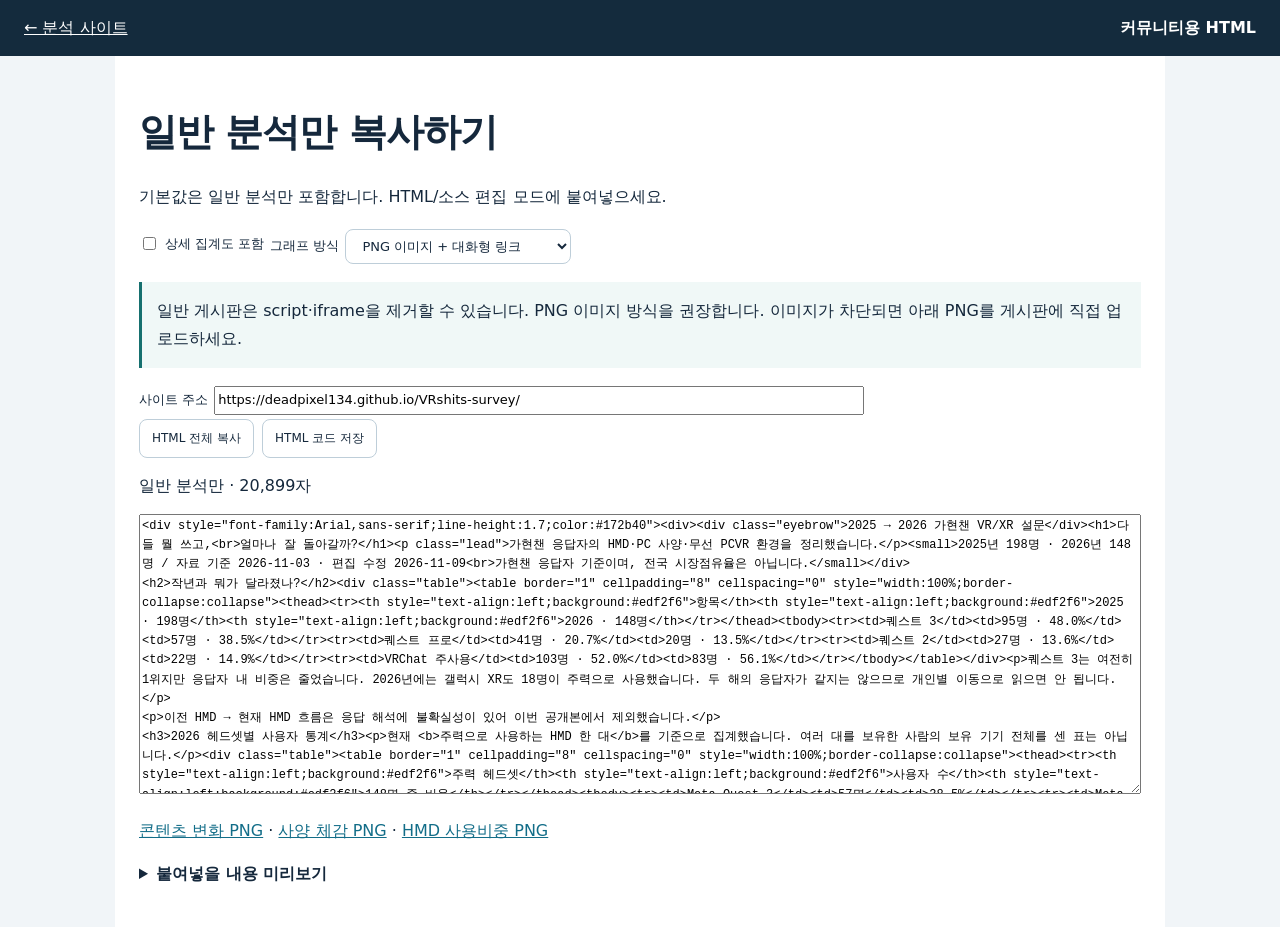
==== docs/community.html @ 3585a120 "Publish survey reports, interactive Sankey and community HTML exporter" ====
<!doctype html><html lang="ko"><meta charset="utf-8"><meta name="viewport" content="width=device-width,initial-scale=1"><title>커뮤니티 게시용 HTML</title><link rel="stylesheet" href="style.css"><body class="standalone"><header class="top"><a href="index.html">← 분석 사이트</a><strong>커뮤니티용 HTML</strong></header><main style="max-width:1050px"><h1>일반 분석만 복사하기</h1><p>기본값은 일반 분석만 포함합니다. HTML/소스 편집 모드에 붙여넣으세요.</p><label><input id="includeDetail" type="checkbox">상세 집계도 포함</label><label>그래프 방식<select id="imageMode"><option value="image">PNG 이미지 + 대화형 링크</option><option value="none">그래프 없이 링크만</option><option value="iframe">대화형 iframe · 허용 게시판만</option></select></label><p class="note">일반 게시판은 script·iframe을 제거할 수 있습니다. PNG 이미지 방식을 권장합니다. 이미지가 차단되면 아래 PNG를 게시판에 직접 업로드하세요.</p><label>사이트 주소<input id="baseUrl" style="width:min(650px,80vw)" type="url"></label><div class="tools"><button id="copyCode">HTML 전체 복사</button><button id="downloadCode">HTML 코드 저장</button></div><p id="status" role="status">불러오는 중…</p><textarea id="pasteCode" aria-label="게시용 HTML 코드" style="width:100%;height:280px;font:12px/1.6 monospace"></textarea><p><a href="assets/content.png" download>콘텐츠 변화 PNG</a> · <a href="assets/perception.png" download>사양 체감 PNG</a> · <a href="assets/mode.png" download>HMD 사용비중 PNG</a></p><details><summary>붙여넣을 내용 미리보기</summary><iframe id="pastePreview" title="게시글 미리보기" sandbox="allow-same-origin" style="width:100%;height:650px;border:1px solid #ccd"></iframe></details></main><script src="community.js"></script></body></html>
---- docs/style.css ----
:root{--ink:#15283c;--muted:#586b80;--line:#dce5ed;--accent:#16706f}*{box-sizing:border-box}[hidden]{display:none!important}html{scroll-padding-top:90px}body{margin:0;color:var(--ink);background:#f1f5f8;font:16px/1.75 system-ui,-apple-system,'Noto Sans CJK KR',sans-serif}a{color:#126d88}button,select,input{font:inherit}button,select{border:1px solid #beced9;background:white;color:var(--ink);border-radius:8px;padding:8px 12px}button{cursor:pointer}button:hover{background:#e9f3f4}button:focus-visible,a:focus-visible,select:focus-visible{outline:3px solid #da9d38;outline-offset:3px}.top{position:sticky;top:0;z-index:20;background:#142b3d;color:white;padding:14px 24px;display:flex;align-items:center;justify-content:space-between;gap:12px}.top a{color:white}.brand{text-decoration:none;white-space:nowrap}.brand b{font-size:12px;letter-spacing:2px;display:block;color:#7ed5d1}.top nav{display:flex;gap:8px;align-items:center;flex-wrap:wrap}.top button{background:#223e53;color:white;border-color:#486174;font-size:13px}.top button.active{background:#b9eee8;color:#123f43}.top nav>a{font-size:13px;padding:8px}.layout{display:grid;grid-template-columns:minmax(0,54fr) minmax(0,46fr);max-width:2100px;margin:auto}#reading{background:white;padding:42px clamp(20px,3vw,58px) 100px;min-width:0}.intro{border-bottom:3px solid var(--accent);padding-bottom:28px;margin-bottom:28px}.intro>span{font-size:13px;letter-spacing:1px;color:var(--accent)}h1{font-size:clamp(29px,3vw,42px);line-height:1.35;letter-spacing:-1px}h2{font-size:26px;line-height:1.4;margin:48px 0 18px}h3{font-size:20px;margin:30px 0 12px}p{margin:14px 0}.toc{border:1px solid var(--line);border-radius:10px;padding:12px 18px}.toc nav{display:grid;gap:7px;font-size:14px}.table,#links{overflow:auto;max-width:100%;margin:18px 0}table{width:100%;border-collapse:collapse;font-size:13px}th{padding:11px;background:#e7eef3;text-align:left;white-space:nowrap}td{padding:10px;border-bottom:1px solid var(--line);min-width:70px;vertical-align:top}tbody tr:nth-child(even){background:#f7f9fb}.note{padding:15px;border-left:3px solid var(--accent);background:#f0f8f7}small{color:var(--muted)}.graph-link{display:block;width:100%;text-align:left;background:#edf8f7;border-color:#94c6c4;color:#135a5a;margin:24px 0;padding:14px;font-weight:650}#graphPanel{position:sticky;top:83px;height:calc(100dvh - 83px);border-left:1px solid var(--line);background:white;display:flex;flex-direction:column;min-width:0}.panel-head{display:flex;align-items:center;justify-content:space-between;flex-wrap:wrap;gap:8px;padding:16px;background:#f1f6f8;border-bottom:1px solid var(--line)}.panel-head a,.panel-head button{font-size:12px}.panel-head>div{display:flex;align-items:center;gap:8px}.panel-body{padding:16px;overflow:auto;overscroll-behavior:contain}.panel-body>label,.standalone label{display:inline-flex;gap:6px;align-items:center;flex-wrap:wrap;font-size:13px;margin:4px 6px 4px 0}select{max-width:100%}.scope{font-size:13px;padding:10px;background:#edf6f7;border-radius:8px}.tools{display:flex;align-items:center;gap:8px;flex-wrap:wrap}.tools button{font-size:12px}.tools label{font-size:12px}.tools input{width:105px}.hint{font-size:12px;color:var(--muted)}#chart{overflow:auto;border:1px solid var(--line);border-radius:8px;max-height:65dvh;touch-action:pan-x pan-y;background:white}#chart svg{display:block;max-width:none;height:auto}path.link:hover,path.link:focus{opacity:.9}details{margin:15px 0}summary{cursor:pointer;font-weight:650}footer{border-top:1px solid var(--line);padding-top:25px;margin-top:40px;font-size:13px;color:var(--muted)}.graph-closed .layout{grid-template-columns:minmax(0,1050px);justify-content:center}.graph-closed #graphPanel{display:none}.graph-wide .layout{grid-template-columns:minmax(0,35fr) minmax(0,65fr)}#mobileGraph{display:none}.standalone main{padding:24px;max-width:1800px;margin:auto;background:white}.standalone #chart{max-height:none}.standalone .top{position:static}.standalone .hint{max-width:1000px}@media(max-width:950px){.top{padding:10px 16px;position:sticky}.top nav{gap:3px}.top button{padding:7px;font-size:12px}.top #toggleGraph{display:none}.brand{font-size:14px}.brand b{font-size:10px}.layout,.graph-wide .layout{display:block}#reading{padding:25px 18px 110px}h2{font-size:24px}.top nav>a{font-size:12px}#graphPanel{position:fixed;inset:auto 0 52px 0;z-index:40;height:72dvh;border:1px solid #9eb5c6;border-radius:16px 16px 0 0;box-shadow:0 -14px 50px #15283c33;display:none}.mobile-open #graphPanel{display:flex}.graph-wide #graphPanel{height:calc(100dvh - 60px)}#mobileGraph{display:block;position:fixed;bottom:0;left:0;width:100%;height:53px;z-index:45;border-radius:0;background:#123e50;color:white;border:0;font-weight:700;padding-bottom:max(8px,env(safe-area-inset-bottom))}.panel-body{padding:12px}.panel-head{border-radius:16px 16px 0 0;padding:12px}.panel-head strong{font-size:14px}#chart{max-height:none}.standalone{padding-bottom:0}.standalone main{padding:12px}.standalone #chart{max-height:none}.standalone #mobileGraph{display:none}}
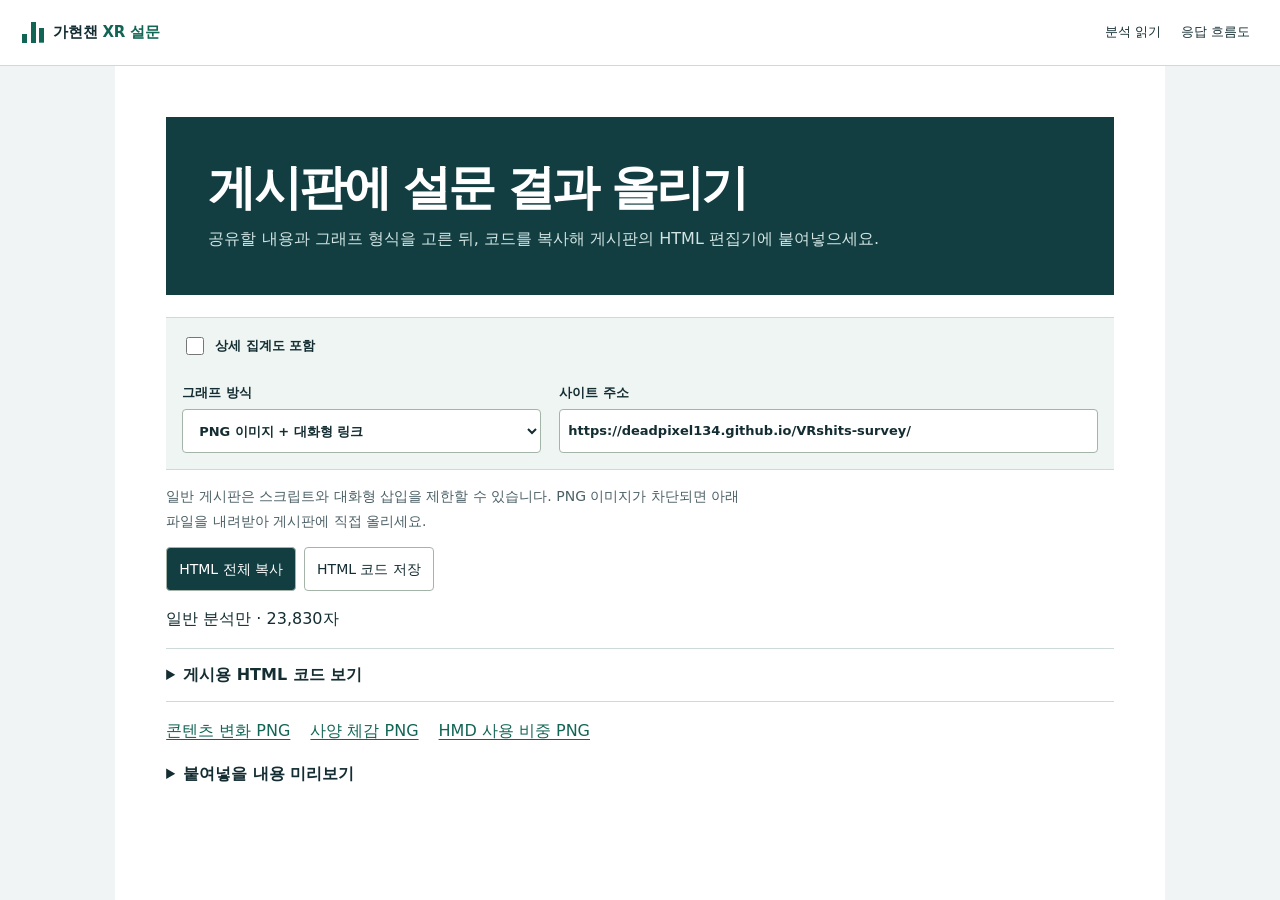
==== commit 4660c7d0: "Improve XR survey analysis, report layout, and chart navigation" ====
--- a/docs/community.html
+++ b/docs/community.html
@@ -1 +1,31 @@
-<!doctype html><html lang="ko"><meta charset="utf-8"><meta name="viewport" content="width=device-width,initial-scale=1"><title>커뮤니티 게시용 HTML</title><link rel="stylesheet" href="style.css"><body class="standalone"><header class="top"><a href="index.html">← 분석 사이트</a><strong>커뮤니티용 HTML</strong></header><main style="max-width:1050px"><h1>일반 분석만 복사하기</h1><p>기본값은 일반 분석만 포함합니다. HTML/소스 편집 모드에 붙여넣으세요.</p><label><input id="includeDetail" type="checkbox">상세 집계도 포함</label><label>그래프 방식<select id="imageMode"><option value="image">PNG 이미지 + 대화형 링크</option><option value="none">그래프 없이 링크만</option><option value="iframe">대화형 iframe · 허용 게시판만</option></select></label><p class="note">일반 게시판은 script·iframe을 제거할 수 있습니다. PNG 이미지 방식을 권장합니다. 이미지가 차단되면 아래 PNG를 게시판에 직접 업로드하세요.</p><label>사이트 주소<input id="baseUrl" style="width:min(650px,80vw)" type="url"></label><div class="tools"><button id="copyCode">HTML 전체 복사</button><button id="downloadCode">HTML 코드 저장</button></div><p id="status" role="status">불러오는 중…</p><textarea id="pasteCode" aria-label="게시용 HTML 코드" style="width:100%;height:280px;font:12px/1.6 monospace"></textarea><p><a href="assets/content.png" download>콘텐츠 변화 PNG</a> · <a href="assets/perception.png" download>사양 체감 PNG</a> · <a href="assets/mode.png" download>HMD 사용비중 PNG</a></p><details><summary>붙여넣을 내용 미리보기</summary><iframe id="pastePreview" title="게시글 미리보기" sandbox="allow-same-origin" style="width:100%;height:650px;border:1px solid #ccd"></iframe></details></main><script src="community.js"></script></body></html>
+<!doctype html>
+<html lang="ko">
+<head>
+  <meta charset="utf-8">
+  <meta name="viewport" content="width=device-width,initial-scale=1">
+  <title>게시용 코드 | 가현챈 XR 설문</title>
+  <link rel="stylesheet" href="style.css">
+</head>
+<body class="standalone share-page">
+<a class="skip-link" href="#main-content">본문으로 건너뛰기</a>
+<header class="top"><a class="brand" href="index.html">가현챈 <b>XR 설문</b></a><nav aria-label="보고서 메뉴"><a href="index.html">분석 읽기</a><a href="sankey.html">응답 흐름도</a></nav></header>
+<main id="main-content" tabindex="-1">
+  <header class="companion-intro">
+    <h1>게시판에 설문 결과 올리기</h1>
+    <p>공유할 내용과 그래프 형식을 고른 뒤, 코드를 복사해 게시판의 HTML 편집기에 붙여넣으세요.</p>
+  </header>
+  <div class="share-options">
+    <label class="check-filter"><input id="includeDetail" type="checkbox">상세 집계도 포함</label>
+    <label>그래프 방식<select id="imageMode"><option value="image">PNG 이미지 + 대화형 링크</option><option value="none">그래프 없이 링크만</option><option value="iframe">대화형 iframe · 허용 게시판만</option></select></label>
+    <label>사이트 주소<input id="baseUrl" type="url"></label>
+  </div>
+  <p class="hint">일반 게시판은 스크립트와 대화형 삽입을 제한할 수 있습니다. PNG 이미지가 차단되면 아래 파일을 내려받아 게시판에 직접 올리세요.</p>
+  <div class="tools"><button type="button" id="copyCode">HTML 전체 복사</button><button type="button" id="downloadCode">HTML 코드 저장</button></div>
+  <p id="status" role="status">불러오는 중…</p>
+  <details class="code-preview"><summary>게시용 HTML 코드 보기</summary><textarea id="pasteCode" aria-label="게시용 HTML 코드"></textarea></details>
+  <p class="asset-links"><a href="assets/content.png" download>콘텐츠 변화 PNG</a><a href="assets/perception.png" download>사양 체감 PNG</a><a href="assets/mode.png" download>HMD 사용 비중 PNG</a></p>
+  <details class="share-preview"><summary>붙여넣을 내용 미리보기</summary><iframe id="pastePreview" title="게시글 미리보기" sandbox="allow-same-origin"></iframe></details>
+</main>
+<script src="community.js"></script>
+</body>
+</html>
--- a/docs/style.css
+++ b/docs/style.css
@@ -1 +1,373 @@
-:root{--ink:#15283c;--muted:#586b80;--line:#dce5ed;--accent:#16706f}*{box-sizing:border-box}[hidden]{display:none!important}html{scroll-padding-top:90px}body{margin:0;color:var(--ink);background:#f1f5f8;font:16px/1.75 system-ui,-apple-system,'Noto Sans CJK KR',sans-serif}a{color:#126d88}button,select,input{font:inherit}button,select{border:1px solid #beced9;background:white;color:var(--ink);border-radius:8px;padding:8px 12px}button{cursor:pointer}button:hover{background:#e9f3f4}button:focus-visible,a:focus-visible,select:focus-visible{outline:3px solid #da9d38;outline-offset:3px}.top{position:sticky;top:0;z-index:20;background:#142b3d;color:white;padding:14px 24px;display:flex;align-items:center;justify-content:space-between;gap:12px}.top a{color:white}.brand{text-decoration:none;white-space:nowrap}.brand b{font-size:12px;letter-spacing:2px;display:block;color:#7ed5d1}.top nav{display:flex;gap:8px;align-items:center;flex-wrap:wrap}.top button{background:#223e53;color:white;border-color:#486174;font-size:13px}.top button.active{background:#b9eee8;color:#123f43}.top nav>a{font-size:13px;padding:8px}.layout{display:grid;grid-template-columns:minmax(0,54fr) minmax(0,46fr);max-width:2100px;margin:auto}#reading{background:white;padding:42px clamp(20px,3vw,58px) 100px;min-width:0}.intro{border-bottom:3px solid var(--accent);padding-bottom:28px;margin-bottom:28px}.intro>span{font-size:13px;letter-spacing:1px;color:var(--accent)}h1{font-size:clamp(29px,3vw,42px);line-height:1.35;letter-spacing:-1px}h2{font-size:26px;line-height:1.4;margin:48px 0 18px}h3{font-size:20px;margin:30px 0 12px}p{margin:14px 0}.toc{border:1px solid var(--line);border-radius:10px;padding:12px 18px}.toc nav{display:grid;gap:7px;font-size:14px}.table,#links{overflow:auto;max-width:100%;margin:18px 0}table{width:100%;border-collapse:collapse;font-size:13px}th{padding:11px;background:#e7eef3;text-align:left;white-space:nowrap}td{padding:10px;border-bottom:1px solid var(--line);min-width:70px;vertical-align:top}tbody tr:nth-child(even){background:#f7f9fb}.note{padding:15px;border-left:3px solid var(--accent);background:#f0f8f7}small{color:var(--muted)}.graph-link{display:block;width:100%;text-align:left;background:#edf8f7;border-color:#94c6c4;color:#135a5a;margin:24px 0;padding:14px;font-weight:650}#graphPanel{position:sticky;top:83px;height:calc(100dvh - 83px);border-left:1px solid var(--line);background:white;display:flex;flex-direction:column;min-width:0}.panel-head{display:flex;align-items:center;justify-content:space-between;flex-wrap:wrap;gap:8px;padding:16px;background:#f1f6f8;border-bottom:1px solid var(--line)}.panel-head a,.panel-head button{font-size:12px}.panel-head>div{display:flex;align-items:center;gap:8px}.panel-body{padding:16px;overflow:auto;overscroll-behavior:contain}.panel-body>label,.standalone label{display:inline-flex;gap:6px;align-items:center;flex-wrap:wrap;font-size:13px;margin:4px 6px 4px 0}select{max-width:100%}.scope{font-size:13px;padding:10px;background:#edf6f7;border-radius:8px}.tools{display:flex;align-items:center;gap:8px;flex-wrap:wrap}.tools button{font-size:12px}.tools label{font-size:12px}.tools input{width:105px}.hint{font-size:12px;color:var(--muted)}#chart{overflow:auto;border:1px solid var(--line);border-radius:8px;max-height:65dvh;touch-action:pan-x pan-y;background:white}#chart svg{display:block;max-width:none;height:auto}path.link:hover,path.link:focus{opacity:.9}details{margin:15px 0}summary{cursor:pointer;font-weight:650}footer{border-top:1px solid var(--line);padding-top:25px;margin-top:40px;font-size:13px;color:var(--muted)}.graph-closed .layout{grid-template-columns:minmax(0,1050px);justify-content:center}.graph-closed #graphPanel{display:none}.graph-wide .layout{grid-template-columns:minmax(0,35fr) minmax(0,65fr)}#mobileGraph{display:none}.standalone main{padding:24px;max-width:1800px;margin:auto;background:white}.standalone #chart{max-height:none}.standalone .top{position:static}.standalone .hint{max-width:1000px}@media(max-width:950px){.top{padding:10px 16px;position:sticky}.top nav{gap:3px}.top button{padding:7px;font-size:12px}.top #toggleGraph{display:none}.brand{font-size:14px}.brand b{font-size:10px}.layout,.graph-wide .layout{display:block}#reading{padding:25px 18px 110px}h2{font-size:24px}.top nav>a{font-size:12px}#graphPanel{position:fixed;inset:auto 0 52px 0;z-index:40;height:72dvh;border:1px solid #9eb5c6;border-radius:16px 16px 0 0;box-shadow:0 -14px 50px #15283c33;display:none}.mobile-open #graphPanel{display:flex}.graph-wide #graphPanel{height:calc(100dvh - 60px)}#mobileGraph{display:block;position:fixed;bottom:0;left:0;width:100%;height:53px;z-index:45;border-radius:0;background:#123e50;color:white;border:0;font-weight:700;padding-bottom:max(8px,env(safe-area-inset-bottom))}.panel-body{padding:12px}.panel-head{border-radius:16px 16px 0 0;padding:12px}.panel-head strong{font-size:14px}#chart{max-height:none}.standalone{padding-bottom:0}.standalone main{padding:12px}.standalone #chart{max-height:none}.standalone #mobileGraph{display:none}}
+:root{--ink:#15283c;--muted:#586b80;--line:#dce5ed;--accent:#16706f}*{box-sizing:border-box}[hidden]{display:none!important}html{scroll-padding-top:90px}body{margin:0;color:var(--ink);background:#f1f5f8;font:16px/1.75 system-ui,-apple-system,'Noto Sans CJK KR',sans-serif}a{color:#126d88}button,select,input{font:inherit}button,select{border:1px solid #beced9;background:white;color:var(--ink);border-radius:8px;padding:8px 12px}button{cursor:pointer}button:hover{background:#e9f3f4}button:focus-visible,a:focus-visible,select:focus-visible{outline:3px solid #da9d38;outline-offset:3px}.top{position:sticky;top:0;z-index:20;background:#142b3d;color:white;padding:14px 24px;display:flex;align-items:center;justify-content:space-between;gap:12px}.top a{color:white}.brand{text-decoration:none;white-space:nowrap}.brand b{font-size:12px;letter-spacing:2px;display:block;color:#7ed5d1}.top nav{display:flex;gap:8px;align-items:center;flex-wrap:wrap}.top button{background:#223e53;color:white;border-color:#486174;font-size:13px}.top button.active{background:#b9eee8;color:#123f43}.top nav>a{font-size:13px;padding:8px}.layout{--reading-split:54%;display:grid;grid-template-columns:minmax(0,calc(var(--reading-split) - 6px)) 12px minmax(0,1fr);max-width:2100px;margin:auto}.splitter{position:sticky;top:83px;align-self:start;height:calc(100dvh - 83px);display:flex;justify-content:center;align-items:center;background:#edf3f6;border-left:1px solid #d1dce4;border-right:1px solid #d1dce4;cursor:col-resize;touch-action:none;user-select:none;z-index:5}
+.splitter-handle{display:block;width:4px;height:76px;max-height:30%;border-radius:8px;background:#91a9b9;pointer-events:none}
+.splitter:hover,.splitter:focus-visible,.is-resizing .splitter{background:#dcebee}
+.splitter:hover .splitter-handle,.splitter:focus-visible .splitter-handle,.is-resizing .splitter-handle{background:#16706f}
+.splitter:focus-visible{outline:3px solid #da9d38;outline-offset:-3px}
+.is-resizing,.is-resizing *{cursor:col-resize!important;user-select:none!important}
+#reading{background:white;padding:42px clamp(20px,3vw,58px) 100px;min-width:0}.intro{border-bottom:3px solid var(--accent);padding-bottom:28px;margin-bottom:28px}.intro>span{font-size:13px;letter-spacing:1px;color:var(--accent)}h1{font-size:clamp(29px,3vw,42px);line-height:1.35;letter-spacing:-1px}h2{font-size:26px;line-height:1.4;margin:48px 0 18px}h3{font-size:20px;margin:30px 0 12px}p{margin:14px 0}.toc{border:1px solid var(--line);border-radius:10px;padding:12px 18px}.toc nav{display:grid;gap:7px;font-size:14px}.table,#links{overflow:auto;max-width:100%;margin:18px 0}table{width:100%;border-collapse:collapse;font-size:13px}th{padding:11px;background:#e7eef3;text-align:left;white-space:nowrap}td{padding:10px;border-bottom:1px solid var(--line);min-width:70px;vertical-align:top}tbody tr:nth-child(even){background:#f7f9fb}.note{padding:15px;border-left:3px solid var(--accent);background:#f0f8f7}small{color:var(--muted)}.graph-link{display:block;width:100%;text-align:left;background:#edf8f7;border-color:#94c6c4;color:#135a5a;margin:24px 0;padding:14px;font-weight:650}#graphPanel{position:sticky;top:83px;height:calc(100dvh - 83px);border-left:1px solid var(--line);background:white;display:flex;flex-direction:column;min-width:0}.panel-head{display:flex;align-items:center;justify-content:space-between;flex-wrap:wrap;gap:8px;padding:16px;background:#f1f6f8;border-bottom:1px solid var(--line)}.panel-head a,.panel-head button{font-size:12px}.panel-head>div{display:flex;align-items:center;gap:8px}.panel-body{padding:16px;overflow:auto;overscroll-behavior:contain}.panel-body>label,.standalone label{display:inline-flex;gap:6px;align-items:center;flex-wrap:wrap;font-size:13px;margin:4px 6px 4px 0}select{max-width:100%}.tools{display:flex;align-items:center;gap:8px;flex-wrap:wrap}.tools button{font-size:12px}.tools label{font-size:12px}.tools input{width:105px}.hint{font-size:12px;color:var(--muted)}#chart{overflow:auto;border:1px solid var(--line);border-radius:8px;max-height:65dvh;touch-action:pan-x pan-y;background:white}#chart svg{display:block;max-width:none;height:auto}path.link:hover,path.link:focus{opacity:.9}details{margin:15px 0}summary{cursor:pointer;font-weight:650}footer{border-top:1px solid var(--line);padding-top:25px;margin-top:40px;font-size:13px;color:var(--muted)}.graph-closed .layout{grid-template-columns:minmax(0,1050px);justify-content:center}.graph-closed #graphPanel,.graph-closed .splitter{display:none}
+.return-to-reading{position:fixed;bottom:28px;left:50%;transform:translateX(-50%);z-index:30;background:#123e50;color:#fff;border:1px solid #0e3443;border-radius:999px;padding:14px 24px;min-height:52px;max-width:calc(100vw - 28px);font-size:16px;line-height:1.4;font-weight:700;text-align:center;white-space:nowrap;box-shadow:0 7px 28px #102b4055;cursor:pointer}
+.return-to-reading:hover{background:#215c6a}
+.return-to-reading:focus-visible{outline:3px solid #da9d38;outline-offset:3px}
+#mobileGraph{display:none}.standalone main{padding:24px;max-width:1800px;margin:auto;background:white}.standalone #chart{max-height:none}.standalone .top{position:static}.standalone .hint{max-width:1000px}@media(max-width:950px){.top{padding:10px 16px;position:sticky}.top nav{gap:3px}.top button{padding:7px;font-size:12px}.top #toggleGraph{display:none}.brand{font-size:14px}.brand b{font-size:10px}.layout,.graph-wide .layout{display:block}.splitter{display:none!important}#reading{padding:25px 18px 110px}h2{font-size:24px}.top nav>a{font-size:12px}#graphPanel{position:fixed;inset:auto 0 52px 0;z-index:40;height:72dvh;border:1px solid #9eb5c6;border-radius:16px 16px 0 0;box-shadow:0 -14px 50px #15283c33;display:none}.mobile-open #graphPanel{display:flex}.graph-wide #graphPanel{height:calc(100dvh - 60px)}#mobileGraph{display:block;position:fixed;bottom:0;left:0;width:100%;height:53px;z-index:45;border-radius:0;background:#123e50;color:white;border:0;font-weight:700;padding-bottom:max(8px,env(safe-area-inset-bottom))}.panel-body{padding:12px}.panel-head{border-radius:16px 16px 0 0;padding:12px}.panel-head strong{font-size:14px}#chart{max-height:none}.standalone{padding-bottom:0}.standalone main{padding:12px}.standalone #chart{max-height:none}.standalone #mobileGraph{display:none}.return-to-reading{bottom:calc(68px + env(safe-area-inset-bottom, 0px));padding:12px 20px;min-height:48px;font-size:15px}}
+
+/* Sankey exploration */
+.graph-tools{padding:6px 0 8px;gap:6px}
+.graph-tools #zoom{width:110px;vertical-align:middle}
+.graph-tools output{font-weight:700;font-size:13px;min-width:44px;font-variant-numeric:tabular-nums}
+.gpu-limit-control{margin:4px 0 8px!important;font-size:13px}
+.sankey-selection{display:flex;align-items:center;justify-content:space-between;gap:10px;position:sticky;top:0;z-index:8;background:#edf6f7;border:1px solid #bbd5d7;border-radius:9px;padding:10px 12px;margin:4px 0 8px;font-size:13px}
+#selectionInfo{flex:1;min-width:0;line-height:1.5}
+#clearSelection{font-size:12px;white-space:nowrap}
+#chart{height:min(66dvh,840px);min-height:300px;max-height:none;cursor:grab;overscroll-behavior:contain}
+#chart.is-panning{cursor:grabbing;user-select:none}
+#chart svg [data-node-layer],#chart svg path.link{cursor:pointer}
+#chart svg [data-node-layer]:focus-visible,#chart svg path.link:focus-visible{outline:none;stroke:#123e50;stroke-width:3px;paint-order:stroke fill}
+#chart svg .sankey-dim{opacity:.12!important}
+#chart svg path.link.sankey-dim{opacity:.045!important}
+#chart svg path.link.sankey-active{opacity:.88!important;stroke:#1f4052;stroke-width:.7px}
+#chart svg rect.sankey-active{stroke:#132e45;stroke-width:2.5px}
+#chart svg text.sankey-active{font-weight:750;fill:#061c30}
+@media(max-width:950px){
+ .sankey-selection{position:static}
+ #chart{height:55dvh;min-height:260px}
+ .standalone #chart{height:65dvh}
+}
+
+.node-jump-control{display:inline-flex;align-items:center;gap:8px;margin:4px 0 8px;font-size:13px}
+.node-jump-control select{max-width:min(390px,70vw)}
+#links tr[role="button"]{cursor:pointer}
+#links tr[role="button"]:hover,#links tr[role="button"]:focus-visible{background:#ddf1ee;outline:2px solid #318787;outline-offset:-2px}
+
+/* Reading layout shared by the report and its companion pages. */
+:root {
+  --ink: #172e37;
+  --muted: #4d6269;
+  --line: #cfdad8;
+  --accent: #076660;
+}
+body { background: #edf2f0; }
+a { text-underline-offset: .2em; }
+::selection { background: #c0e9df; color: #123c38; }
+.intro { border-bottom: 1px solid var(--line); margin: 0; padding: 0 0 28px; }
+.intro h1 { margin: 0; font-size: clamp(36px, 5vw, 66px); letter-spacing: -.04em; line-height: 1.15; }
+.intro .lead { margin: 14px 0 24px; font-size: clamp(18px, 2vw, 25px); line-height: 1.5; font-weight: 550; }
+.survey-meta { display: flex; flex-wrap: wrap; align-items: baseline; gap: 4px 20px; color: var(--accent); font-variant-numeric: tabular-nums; }
+.survey-meta span, .scope { color: var(--muted); font-size: 14px; }
+.scope { margin-bottom: 0; max-width: 65ch; }
+.intro, article, .toc { word-break: keep-all; overflow-wrap: anywhere; }
+article h2 { padding-top: 20px; border-top: 2px solid var(--ink); letter-spacing: -.035em; }
+article > h2:first-child { border: 0; padding: 0; margin-top: 30px; }
+article p { max-width: 74ch; }
+table { font-variant-numeric: tabular-nums; font-size: 14px; line-height: 1.55; }
+th { background: #e6efec; }
+.interpretation { background: #f0f5f2; padding: 18px 20px; margin: 24px 0; }
+.interpretation p { margin: 8px 0; }
+.toc { border: 0; border-block: 1px solid var(--line); border-radius: 0; padding: 12px 0; }
+.toc nav { margin-top: 12px; gap: 0; }
+.toc a { display: block; padding: 5px 0; color: var(--ink); text-decoration: none; line-height: 1.5; }
+.toc .topic { font-weight: 650; }
+.toc .subtopic { padding-left: 14px; color: var(--muted); font-size: 13px; }
+.toc a:hover, .toc a:focus-visible { color: var(--accent); text-decoration: underline; }
+.chart-settings { border-block: 1px solid var(--line); padding: 6px 0; font-size: 14px; }
+.standalone main { min-height: calc(100vh - 80px); }
+#copyCode { background: var(--accent); color: white; }
+.code-preview { padding-block: 12px; border-block: 1px solid var(--line); }
+.code-preview textarea { margin-top: 8px; }
+@media (min-width: 951px) {
+  .graph-closed .layout { max-width: 1240px; grid-template-columns: minmax(0,1fr); }
+  .graph-closed #reading {
+    display: grid; column-gap: clamp(32px,5vw,72px);
+    grid-template-columns: minmax(190px, .32fr) minmax(0, 1fr);
+    grid-template-areas: "intro intro" "toc article" ". foot";
+    padding-top: 48px;
+  }
+  .graph-closed .intro { grid-area: intro; padding-bottom: 32px; }
+  .graph-closed article { grid-area: article; min-width: 0; }
+  .graph-closed footer { grid-area: foot; }
+  .graph-closed .toc {
+    grid-area: toc; align-self: start; position: sticky; top: 92px; max-height: calc(100dvh - 112px);
+    overflow: auto; margin: 32px 0 0; padding: 0 12px 8px 0; border: 0; scrollbar-width: thin;
+  }
+}
+@media (max-width: 950px) {
+  .toc a { padding-block: 10px; }
+  .intro .lead { max-width: 28em; }
+  article h2 { font-size: 23px; }
+}
+
+/* Data journal */
+:root {
+  --paper: #f1f4f4;
+  --surface: #ffffff;
+  --ink: #142d32;
+  --muted: #4b6066;
+  --line: #ced9da;
+  --accent: #126555;
+  --masthead: 66px;
+}
+html { scroll-padding-top: calc(var(--masthead) + 16px); }
+body { background: var(--paper); accent-color: var(--accent); }
+a { color: var(--accent); }
+:where(button, select, input, summary, a, [tabindex]):focus-visible { outline: 3px solid #9a621e; outline-offset: 3px; }
+.skip-link { position: fixed; z-index: 60; top: 8px; left: 8px; padding: 8px 14px; background: var(--surface); transform: translateY(-150%); }
+.skip-link:focus { transform: none; }
+.top { min-height: var(--masthead); padding: 8px max(22px, calc((100% - 1260px) / 2)); background: var(--paper); color: var(--ink); border-bottom: 1px solid var(--ink); }
+.top a, .top button { color: var(--ink); }
+.top nav { gap: 4px; }
+.top .brand { font-size: 15px; font-weight: 700; line-height: 1.3; }
+.top .brand b { display: inline; color: var(--accent); font-size: inherit; letter-spacing: -.02em; }
+.top button { background: transparent; border-color: transparent; }
+.top button.active { background: #e1ebe3; color: #124c3e; }
+.top #toggleGraph { border-color: var(--line); margin-inline-start: 4px; }
+button, select, input[type="url"] { border-radius: 4px; border-color: #a4b4a8; }
+button:hover, .top button:hover { background: #e3ede5; }
+button[aria-pressed="true"] { font-weight: 700; }
+#reading, .standalone main { background: var(--surface); }
+#reading { padding-inline: clamp(20px, 4vw, 64px); }
+.intro { padding: 0 0 32px; }
+.intro h1 { margin: 0; font-size: clamp(39px, 5vw, 66px); }
+.intro .lead { margin: 16px 0 23px; }
+.survey-meta { gap: 7px 18px; }
+.survey-meta strong { padding-block: 4px; border-block: 1px solid var(--line); }
+.scope { max-width: 32em; }
+.year-compare { margin: 0; padding: 18px 0 0; border-top: 2px solid var(--ink); min-width: 0; font-variant-numeric: tabular-nums; }
+.year-compare figcaption { font-size: clamp(18px, 2vw, 23px); font-weight: 750; line-height: 1.4; letter-spacing: -.035em; }
+.compare-unit, .compare-note { margin: 5px 0 0; color: var(--muted); font-size: 13px; }
+.compare-scale, .compare-row { display: grid; grid-template-columns: 38px minmax(0, 1fr) 102px; gap: 9px; align-items: center; }
+.compare-scale { padding-top: 12px; color: var(--muted); font-size: 11px; }
+.compare-scale span { grid-row: 1; grid-column: 2; }
+.compare-scale span:nth-child(2) { margin-inline-start: 25%; }
+.compare-scale span:nth-child(3) { margin-inline-start: 50%; }
+.compare-scale span:nth-child(4) { margin-inline-start: 75%; }
+.compare-scale span:last-child { justify-self: end; }
+.compare-group + .compare-group { margin-top: 12px; }
+.compare-label { display: flex; align-items: baseline; justify-content: space-between; border-bottom: 1px solid var(--line); padding-bottom: 3px; }
+.compare-label span { color: var(--accent); font-size: 14px; font-weight: 750; }
+.compare-row { font-size: 12px; min-height: 27px; }
+.compare-row.current { color: #125c4c; }
+.compare-value { text-align: end; white-space: nowrap; }
+.compare-value strong { font-size: 14px; }
+.compare-value small { font-size: 11px; }
+.compare-track { display: block; background: #e8efee; height: 9px; }
+.compare-track > span { display: block; width: var(--share); height: 100%; background: #80948a; }
+.current .compare-track > span { background: var(--accent); }
+.compare-note { margin-top: 12px; }
+.question-jump { display: flex; flex-wrap: wrap; gap: 0 20px; margin: 0; padding-top: 7px; }
+.question-jump a { display: inline-flex; align-items: center; min-height: 40px; font-size: 14px; font-weight: 670; }
+.toc { color: var(--ink); }
+article h2, article h3 { text-wrap: pretty; }
+th { background: #e6eeee; }
+tbody tr:nth-child(even) { background: #f5f8f8; }
+.note, .interpretation { border-left: 0; background: #edf5f3; }
+.graph-link { width: auto; background: #e9f2e9; color: #124d41; border-color: #b8cebf; }
+footer { border-color: var(--line); }
+.splitter, #graphPanel { top: var(--masthead); height: calc(100dvh - var(--masthead)); }
+.splitter { background: #e6e9e0; border-color: var(--line); }
+#graphPanel { background: var(--surface); }
+.panel-head { background: #e9efe6; }
+.panel-head nav, .panel-head > div { flex-wrap: wrap; }
+.chart-filters { display: grid; grid-template-columns: repeat(auto-fit, minmax(min(100%, 168px), 1fr)); align-items: end; gap: 7px 12px; }
+.chart-filters label, .share-options label { display: grid; min-width: 0; margin: 0; gap: 4px; font-size: 13px; font-weight: 650; align-content: start; }
+.chart-filters select { width: 100%; min-width: 0; padding: 6px 8px; }
+.chart-filters .check-filter, .share-options .check-filter { display: flex; align-items: center; gap: 8px; min-height: 38px; }
+.check-filter input { width: 18px; height: 18px; flex: none; }
+.chart-caption { margin: 13px 0 7px; padding-block: 8px; border-block: 1px solid var(--line); }
+.chart-caption p { margin: 0; }
+#chartBase { color: var(--accent); font-weight: 750; font-size: 14px; }
+#chartContext { margin: 9px 0 0; color: var(--muted); font-size: 13px; }
+.sankey-selection { position: static; border: 0; border-radius: 0; padding: 5px 0; background: transparent; }
+.chart-view { margin-bottom: 8px; }
+.chart-view button { padding-block: 4px; }
+#chart { border-radius: 0; border-color: var(--line); height: clamp(290px, 54dvh, 660px); }
+#chart svg path.link.sankey-active { fill: var(--accent); }
+#chartHelp { margin: 7px 0 18px; font-size: 13px; }
+.chart-resources details { margin: 0; padding: 9px 0; border: 0; border-top: 1px solid var(--line); }
+.standalone main { min-height: calc(100dvh - var(--masthead)); padding: clamp(20px, 4vw, 54px); max-width: 1380px; }
+.companion-intro { margin-bottom: 22px; word-break: keep-all; }
+.companion-intro h1 { margin: 0; }
+.companion-intro p { margin-top: 8px; color: var(--muted); }
+.standalone.flow-page #chart { height: clamp(330px, 63dvh, 780px); }
+.share-page main { max-width: 1050px; }
+.share-options { display: grid; grid-template-columns: minmax(175px, 1fr) minmax(0, 1.5fr); gap: 10px 18px; max-width: 700px; }
+.share-options .check-filter { grid-column: 1 / -1; }
+.share-options input[type="url"] { width: 100%; min-width: 0; border: 1px solid #a4b4a8; padding: 8px; }
+.share-page .hint { font-size: 14px; max-width: 65ch; }
+.share-page .tools button { font-size: 14px; }
+.code-preview textarea { display: block; width: 100%; min-height: 18rem; resize: vertical; font: 13px/1.55 monospace; padding: 10px; }
+.asset-links { display: flex; flex-wrap: wrap; gap: 8px 20px; }
+.share-preview iframe { display: block; width: 100%; height: min(650px, 75dvh); margin-top: 12px; border: 1px solid var(--line); }
+@media (min-width: 951px) {
+  .graph-closed .layout { max-width: 1260px; }
+  .graph-closed .intro {
+    display: grid;
+    grid-template-columns: minmax(0, 1.05fr) minmax(0, 1fr);
+    grid-template-areas: "copy comparison" "questions questions";
+    gap: 0;
+    padding: 0;
+  }
+  .graph-closed .intro-copy { grid-area: copy; }
+  .graph-closed .year-compare { grid-area: comparison; margin: 0; align-content: center; }
+  .graph-closed .question-jump { grid-area: questions; }
+  .graph-closed .toc { top: calc(var(--masthead) + 16px); }
+}
+@media (max-width: 950px) {
+  .intro { padding-bottom: 22px; }
+  .year-compare { margin-top: 26px; }
+  .hero-break { display: none; }
+  .question-jump { gap: 0 15px; margin-top: 9px; }
+  .question-jump a { min-height: 44px; }
+  body.sheet-open { overflow: hidden; }
+  .chart-filters label select, .chart-view button { min-height: 44px; }
+  .chart-filters .node-jump-control select { max-width: none; }
+  #graphPanel { top: auto; height: 78dvh; border-radius: 8px 8px 0 0; }
+  .graph-wide #graphPanel { height: calc(100dvh - 54px); }
+  .panel-head { border-radius: 8px 8px 0 0; }
+  #mobileGraph, #mobileGraph:hover { background: #174f43; color: white; }
+}
+@media (max-width: 450px) {
+  :root { --masthead: 60px; }
+  .top { padding-inline: 13px; flex-wrap: wrap; gap: 2px 6px; }
+  .top .brand { font-size: 13px; }
+  .top nav { gap: 0; }
+  .top nav > a, .top nav > button { min-height: 38px; padding: 7px 5px; }
+  .share-options { grid-template-columns: 1fr; }
+  .chart-filters { grid-template-columns: repeat(2, minmax(0, 1fr)); }
+  .chart-filters .check-filter { grid-column: 1 / -1; }
+  .compare-scale span:nth-child(4) { visibility: hidden; }
+}
+
+.survey-plot {
+  margin: 20px 0 8px;
+  padding: clamp(12px, 2vw, 22px);
+  border: 1px solid var(--line);
+  border-radius: 8px;
+  background: white;
+}
+.survey-plot figcaption { line-height: 1.5; }
+.survey-plot small { display: block; margin-top: 3px; }
+.survey-plot img { display: block; width: 100%; max-width: 36rem; height: auto; margin: 12px auto 0; }
+.chart-data { margin: 8px 0 20px; }
+.chart-data summary { color: #165c5a; font-size: 0.9rem; }
+
+/* Report cover and shared navigation */
+:root {
+  --deep: #123e42;
+  --on-deep: #ffffff;
+  --mint: #b5e9d8;
+  --soft: #eef5f3;
+}
+body { font-family: "Malgun Gothic", "Apple SD Gothic Neo", system-ui, sans-serif; }
+.top .brand { display: inline-flex; align-items: center; gap: .28em; text-decoration: none; }
+.brand::before {
+  content: ""; width: 22px; height: 21px; margin-right: 5px;
+  background: linear-gradient(var(--accent),var(--accent)) left bottom / 5px 45%,
+              linear-gradient(var(--accent),var(--accent)) center bottom / 5px 100%,
+              linear-gradient(var(--accent),var(--accent)) right bottom / 5px 70%;
+  background-repeat: no-repeat;
+}
+.top { background: white; border-color: var(--line); }
+.top nav :is(a,button) { min-height: 44px; display: inline-flex; align-items: center; text-decoration: none; }
+.top nav button.active, #copyCode { background: var(--deep); color: white; }
+.top nav a:hover { text-decoration: underline; }
+.graph-closed #reading { padding-top: clamp(16px, 2.6vw, 40px); }
+.intro { border: 1px solid var(--line); padding: 0; }
+.intro-copy, .companion-intro {
+  background: var(--deep); color: var(--on-deep);
+  padding: clamp(23px, 3.3vw, 48px);
+}
+.intro-copy .edition {
+  color: var(--mint); font: 650 14px/1.3 ui-monospace, monospace;
+  letter-spacing: .09em; margin: 0 0 18px;
+}
+.intro-copy h1, .companion-intro h1 { font-weight: 800; letter-spacing: -.06em; }
+.intro-copy .lead { font-size: clamp(17px, 1.8vw, 23px); margin: 12px 0 24px; }
+.intro-copy .scope, .companion-intro p { color: #d2e5e3; }
+.intro-copy .survey-meta { gap: 25px; margin: 0; }
+.survey-meta > span { color: var(--mint); font-size: 13px; }
+.survey-meta strong { display: block; border: 0; padding: 0; color: white; font: 650 34px/1.25 system-ui,sans-serif; }
+.survey-meta small { font-size: 15px; color: inherit; margin-left: 2px; }
+.year-compare { margin: 0; padding: clamp(20px,3vw,40px); background: #f6f9f8; border: 0; }
+.year-compare figcaption { text-wrap: balance; }
+.compare-track { height: 12px; }
+.compare-track > span { background: #778d91; }
+.question-jump { display: grid; grid-template-columns: repeat(auto-fit,minmax(min(100%,9rem),1fr)); gap: 1px; background: var(--line); border-top: 1px solid var(--line); margin: 0; padding: 0; }
+.question-jump a { justify-content: space-between; padding: 9px 12px; gap: 4px; min-height: 48px; color: var(--deep); background: white; text-decoration: none; }
+.question-jump a::after { content: "↓"; font-weight: 400; }
+.question-jump a:hover { background: var(--soft); }
+.detail-intro { grid-area: intro; margin: 0; }
+.companion-intro h1 { font-size: clamp(28px, 4vw, 48px); line-height: 1.2; }
+.companion-intro p { margin-bottom: 0; }
+.toc summary { padding: 10px 0; }
+.toc a { border-inline-start: 2px solid transparent; padding-inline-start: 8px; }
+.toc a[aria-current="location"] { border-color: var(--accent); background: var(--soft); color: var(--deep); font-weight: 750; }
+article h2 { font-size: clamp(23px, 2.4vw, 32px); line-height: 1.35; }
+article h3 { letter-spacing: -.035em; }
+article p { line-height: 1.85; }
+article .table { border-block: 1px solid var(--line); }
+article .interpretation { padding: 17px clamp(14px,2vw,26px); border-inline-start: 4px solid var(--accent); }
+article .interpretation h4 { margin: 0 0 6px; font-size: 17px; }
+article .note { background: #f3f6f6; color: var(--muted); font-size: 14px; }
+.survey-plot { border-radius: 2px; border-top: 3px solid var(--accent); }
+.chart-filters, .share-options { background: var(--soft); padding: 16px; border-block: 1px solid var(--line); }
+.share-options { max-width: none; }
+.chart-filters select, .share-options select, .share-options input[type=url] { background: white; color: var(--ink); min-height: 44px; }
+.chart-view button, .share-page .tools button, .chart-resources summary, .chart-data summary { min-height: 44px; align-content: center; }
+.panel-head { background: var(--deep); color: white; }
+.panel-head a { color: var(--mint); }
+:where(a,button,input,summary,select):focus-visible { outline: 3px solid #c67810; outline-offset: 2px; }
+@media (max-width: 950px) {
+  .question-jump { grid-template-columns: repeat(3,minmax(0,1fr)); }
+  .top nav > button, .top nav > a { min-height: 44px; }
+  .toc { margin-top: 16px; }
+}
+@media (max-width: 520px) {
+  .question-jump { grid-template-columns: repeat(2,minmax(0,1fr)); }
+  .year-compare { padding: 18px 14px; }
+  .chart-filters { padding: 12px; }
+}
+@media (max-width: 950px) {
+  .intro { display: grid; grid-template-areas: "copy" "topics" "comparison"; }
+  .intro-copy { grid-area: copy; }
+  .question-jump { grid-area: topics; border-bottom: 1px solid var(--line); }
+  .year-compare { grid-area: comparison; }
+}
+
+/* Keep data labels at reading size when the report shares a narrow pane. */
+article { container: report / inline-size; }
+.survey-plot { margin-bottom: 0; padding: clamp(16px, 3cqi, 28px); border-bottom: 0; }
+.survey-plot figcaption strong { font-size: clamp(17px, 3cqi, 21px); }
+.measure-list { list-style: none; padding: 0; margin: 14px 0 0; }
+.measure-row {
+  display: grid; grid-template-columns: minmax(9em, 1fr) minmax(0, 2fr) 4em;
+  align-items: center; gap: 12px; padding-block: 8px;
+  font-size: 14px; line-height: 1.4; font-variant-numeric: tabular-nums;
+}
+.measure-row + .measure-row { border-top: 1px solid #e4ebeb; }
+.measure-row strong { text-align: right; }
+.measure-track { display: block; height: 10px; background: var(--soft); }
+.measure-track i { display: block; height: 100%; background: var(--accent); }
+.measure-pair { margin-top: 18px; }
+.measure-pair .measure-list { margin-top: 4px; }
+.measure-pair .measure-row { grid-template-columns: 4em 1fr 4em; }
+.measure-pair .measure-row:first-child i { background: #778d91; }
+.chart-data { margin: 0 0 22px; padding: 0 16px; border: 1px solid var(--line); }
+.chart-data > summary { padding-block: 10px; }
+.plot-download { display: inline-block; padding: 6px 0 12px; font-size: 14px; }
+article .table { overscroll-behavior-inline: contain; }
+@container report (max-width: 640px) {
+  .table table:has(thead th:nth-child(5)) { min-width: 42rem; }
+  .table table:has(thead th:nth-child(5)) tr > :first-child {
+    position: sticky; left: 0; background: var(--surface);
+    box-shadow: inset -1px 0 var(--line);
+    width: 7.8rem; max-width: 9rem;
+  }
+  .table table:has(thead th:nth-child(5)) thead tr > :first-child { background: #e6eeee; }
+  .table table:has(thead th:nth-child(5)) tbody tr:nth-child(even) > :first-child { background: #f5f8f8; }
+}
+@container report (max-width: 440px) {
+  .measure-list:not(.measure-pair .measure-list) .measure-row {
+    grid-template-columns: 1fr auto; gap: 5px 8px; padding-block: 7px;
+  }
+  .measure-list:not(.measure-pair .measure-list) .measure-track { grid-column: 1 / -1; grid-row: 2; height: 7px; }
+  .measure-row strong { grid-column: -2; grid-row: 1; }
+}
